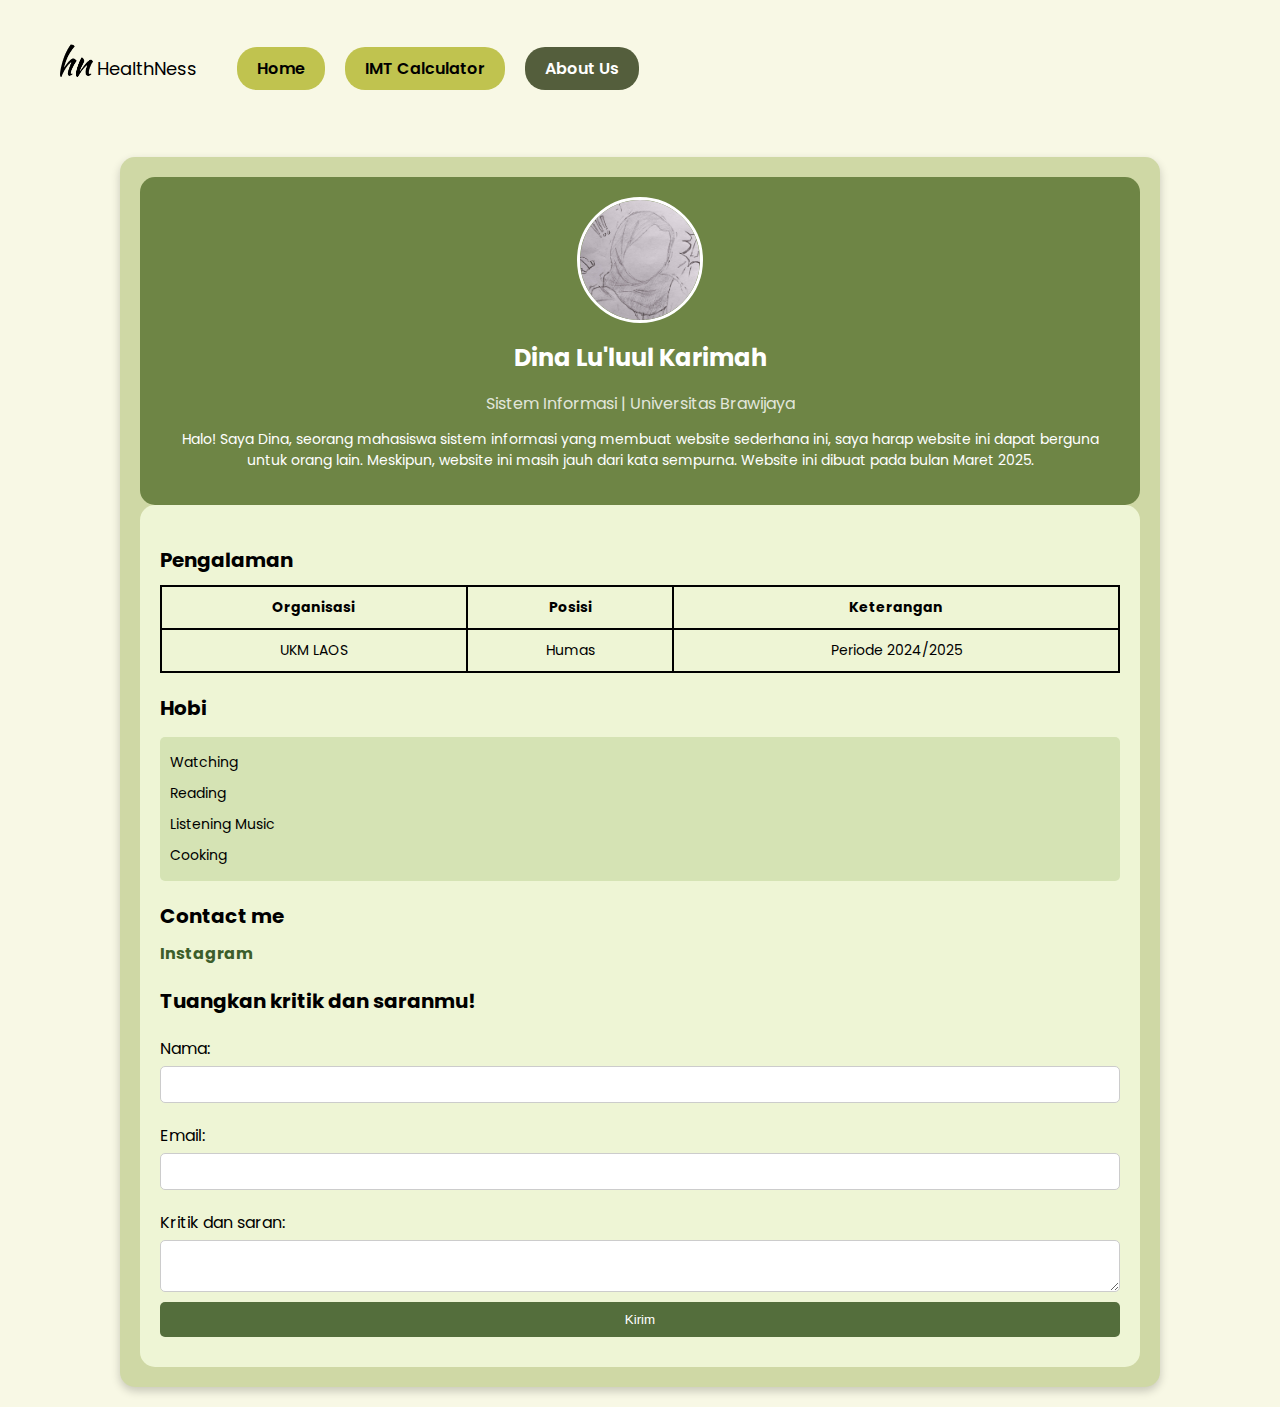
==== HealthNess/index.html @ 781340b9 "Update and rename Index.html to index.html" ====
<!DOCTYPE html>
<html lang="en">
<head>
    <meta charset="UTF-8">
    <meta name="viewport" content="width=device-width, initial-scale=1.0">
    <title>HealthNess</title>
    <link href="https://fonts.googleapis.com/css?family=Poppins&display=swap" rel="stylesheet">
    <link rel="stylesheet" href="style.css"/>
</head>
<body>
    <div class="container2">
        <header class="header">
          <div class="logo">
            <span><img class="logo-text" src="foto/hn.png" alt="logo"></span>
            <span></span>
            <span class="brand-name">HealthNess</span>
          </div>
              <nav>
                  <ul class="nav-links">
                      <li><a href="Home.html">Home</a></li>
                      <li><a href="IMT.html">IMT Calculator</a></li>
                      <li><a href="index.html" class="active">About Us</a></li>
                  </ul>
              </nav>
          </header>
      </div>

    <div class="container">
        <div class="profile-section">
            <img class="profile-img" src="foto/foto.jpg" alt="Profile Picture">
            <h1>Dina Lu'luul Karimah</h1>
            <h2>Sistem Informasi | Universitas Brawijaya</h2>
            <p>Halo! Saya Dina, seorang mahasiswa sistem informasi yang membuat website sederhana ini, saya harap website ini dapat berguna untuk orang lain. Meskipun, website ini masih jauh dari kata sempurna. Website ini dibuat pada bulan Maret 2025.</p>
        </div>

        <div class="content-section">
            <h3>Pengalaman</h3>
            <table>
                <thead>
                    <tr>
                        <th>Organisasi</th>
                        <th>Posisi</th>
                        <th>Keterangan</th>
                    </tr>
                </thead>
                <tbody>
                    <tr>
                        <td>UKM LAOS</td>
                        <td>Humas</td>
                        <td>Periode 2024/2025</td>
                    </tr>
                </tbody>
            </table>

            <div class="hobi">
                <h3>Hobi</h3>
                <ul>
                    <li>Watching</li>
                    <li>Reading</li>
                    <li>Listening Music</li>
                    <li>Cooking</li>
                </ul>
            </div>

            <div class="contact">
                <h3>Contact me</h3>
                <a target ="_blank" href="https://www.instagram.com/hn.dinaull/">Instagram</a>
            </div>

            <div class="form-section">
                <h3>Tuangkan kritik dan saranmu!</h3>
                <form id="contactForm">
                    <label for="name">Nama:</label>
                    <input type="text" id="name" name="name" required>
                    
                    <label for="email">Email:</label>
                    <input type="email" id="email" name="email" required>
                    
                    <label for="message">Kritik dan saran:</label>
                    <textarea id="message" name="message" required></textarea>
                    
                    <input type="submit" value="Kirim">
                </form>
            </div>
        </div>
    </div>
    
    <p id="notif">✅ Pesan berhasil dikirim!</p>
    <script src="script.js"></script>
</body>
</html>
---- HealthNess/style.css ----
body {
    font-family: 'Poppins', sans-serif;
    background-color: #f8f8e5;
    height: 100%;
    width: 100%;
    margin: 0;
    padding: 0;
  }
  
  .header {
  display: flex;
  justify-content: space-between;
  align-items: center;
  padding: 20px 40px;
  }
  
  .logo {
  display: flex;
  align-items: center;
  }
  
  .logo-text {
    width: 33px;
    height: 33px;
    margin-right: 4px;
    margin-bottom: 10px;
  }
  
  .brand-name {
  font-size: 18px;
  }
  
  .nav-links {
  list-style: none;
  display: flex;
  gap: 20px;
  }
  
  .nav-links li a {
  text-decoration: none;
  padding: 10px 20px;
  border-radius: 20px;
  background-color: #c0c34f;
  color: #000;
  font-weight: 600;
  }
  
  .nav-links li a.active {
  background-color: #545e3c;
  color: #fff;
  }
  
  .nav-links li a:hover {
  background-color: #545e3c;
  color: #fff;
  }
  
  .container2 {
  display: flex;
  margin: auto;
  padding: 20px;
  }

.container {
    width: 80%;
    max-width: 1000px;
    margin: 20px auto;
    background: #cfd8a5;
    border-radius: 15px;
    padding: 20px;
    box-shadow: 0 4px 10px rgba(0, 0, 0, 0.2);
}

.profile-section {
    width: flex;
    background: #6e8545;
    padding: 20px;
    text-align: center;
    color: white;
    border-radius: 15px;
}

.profile-section img.profile-img {
    width: 120px;
    height: 120px;
    border-radius: 50%;
    border: 3px solid white;
}

.profile-section h1 {
    font-size: 24px;
    font-weight: 700;
    margin-top: 10px;
}

.profile-section h2 {
    font-size: 16px;
    font-weight: 400;
    opacity: 0.8;
}

.profile-section p {
    font-size: 14px;
    margin-top: 10px;
}

.content-section {
    width: flex;
    padding: 20px;
    background: #eef5d5;
    color: black;
    border-radius: 15px;
}

.content-section h3 {
    font-size: 20px;
    font-weight: 700;
    margin-bottom: 10px;
}

.content-section table {
    width: 100%;
    border-collapse: collapse;
    font-size: 14px;
}

.content-section table th, 
.content-section table td {
    border: 2px solid black;
    padding: 10px;
    text-align: center;
}

.hobi {
    margin-top: 15px;
}

.hobi ul {
    list-style-type: none;
    background: #d5e3b4;
    padding: 10px;
    border-radius: 5px;
    text-align: left;
    font-size: 14px;
}

.hobi ul li {
    padding: 5px 0;
}

.contact {
    margin-top: 15px;
}

.contact a {
    text-decoration: none;
    color: #3c5e2b;
    font-weight: bold;
}

.form-section {
    margin-top: 15px;
}

.form-section form {
    display: flex;
    flex-direction: column;
}

.form-section label {
    margin: 10px 0 5px;
}

.form-section input, 
.form-section textarea {
    padding: 10px;
    margin-bottom: 10px;
    border: 1px solid #ccc;
    border-radius: 5px;
}

.form-section input[type="submit"] {
    background: #546e3c;
    color: white;
    border: none;
    cursor: pointer;
}

.form-section input[type="submit"]:hover {
    background: #3c5e2b;
}

#notif {
    display: none;
    padding: 10px;
    margin-top: 10px;
    color: #f8f8e5;
    background-color: #3c5e2b;
    text-align: center;
    transition: opacity 0.5s ease-in-out;
}
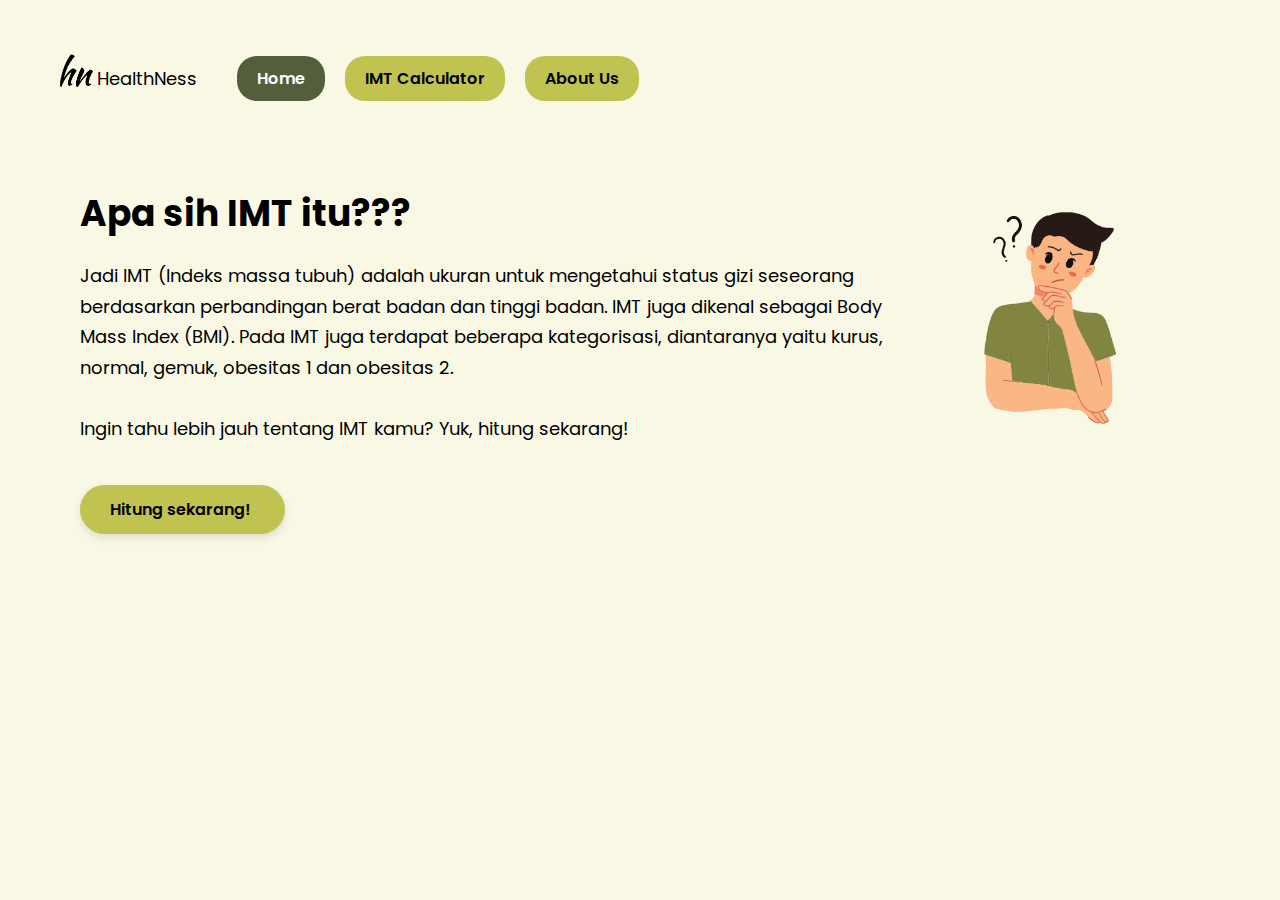
==== commit 6ab384e9: "Update and rename Home.html to index.html" ====
--- a/HealthNess/index.html
+++ b/HealthNess/index.html
@@ -1,91 +1,40 @@
-<!DOCTYPE html>
-<html lang="en">
-<head>
-    <meta charset="UTF-8">
-    <meta name="viewport" content="width=device-width, initial-scale=1.0">
-    <title>HealthNess</title>
-    <link href="https://fonts.googleapis.com/css?family=Poppins&display=swap" rel="stylesheet">
-    <link rel="stylesheet" href="style.css"/>
-</head>
-<body>
-    <div class="container2">
-        <header class="header">
-          <div class="logo">
-            <span><img class="logo-text" src="foto/hn.png" alt="logo"></span>
-            <span></span>
-            <span class="brand-name">HealthNess</span>
-          </div>
-              <nav>
-                  <ul class="nav-links">
-                      <li><a href="Home.html">Home</a></li>
-                      <li><a href="IMT.html">IMT Calculator</a></li>
-                      <li><a href="index.html" class="active">About Us</a></li>
-                  </ul>
-              </nav>
-          </header>
-      </div>
-
-    <div class="container">
-        <div class="profile-section">
-            <img class="profile-img" src="foto/foto.jpg" alt="Profile Picture">
-            <h1>Dina Lu'luul Karimah</h1>
-            <h2>Sistem Informasi | Universitas Brawijaya</h2>
-            <p>Halo! Saya Dina, seorang mahasiswa sistem informasi yang membuat website sederhana ini, saya harap website ini dapat berguna untuk orang lain. Meskipun, website ini masih jauh dari kata sempurna. Website ini dibuat pada bulan Maret 2025.</p>
-        </div>
-
-        <div class="content-section">
-            <h3>Pengalaman</h3>
-            <table>
-                <thead>
-                    <tr>
-                        <th>Organisasi</th>
-                        <th>Posisi</th>
-                        <th>Keterangan</th>
-                    </tr>
-                </thead>
-                <tbody>
-                    <tr>
-                        <td>UKM LAOS</td>
-                        <td>Humas</td>
-                        <td>Periode 2024/2025</td>
-                    </tr>
-                </tbody>
-            </table>
-
-            <div class="hobi">
-                <h3>Hobi</h3>
-                <ul>
-                    <li>Watching</li>
-                    <li>Reading</li>
-                    <li>Listening Music</li>
-                    <li>Cooking</li>
-                </ul>
-            </div>
-
-            <div class="contact">
-                <h3>Contact me</h3>
-                <a target ="_blank" href="https://www.instagram.com/hn.dinaull/">Instagram</a>
-            </div>
-
-            <div class="form-section">
-                <h3>Tuangkan kritik dan saranmu!</h3>
-                <form id="contactForm">
-                    <label for="name">Nama:</label>
-                    <input type="text" id="name" name="name" required>
-                    
-                    <label for="email">Email:</label>
-                    <input type="email" id="email" name="email" required>
-                    
-                    <label for="message">Kritik dan saran:</label>
-                    <textarea id="message" name="message" required></textarea>
-                    
-                    <input type="submit" value="Kirim">
-                </form>
-            </div>
-        </div>
-    </div>
-    
-    <p id="notif">✅ Pesan berhasil dikirim!</p>
-    <script src="script.js"></script>
-</body>
-</html>
+<!DOCTYPE html>
+<html lang="en">
+<head>
+    <meta charset="UTF-8">
+    <meta name="viewport" content="width=device-width, initial-scale=1.0">
+    <title>HealthNess</title>
+    <link href="https://fonts.googleapis.com/css2?family=Poppins:wght@400;600;700&display=swap" rel="stylesheet">
+    <link rel="stylesheet" href="styles.css">
+</head>
+<body>
+    <div class="container">
+        <header class="header">
+          <div class="logo">
+            <span><img class="logo-text" src="foto/hn.png" alt="logo"></span>
+            <span class="brand-name">HealthNess</span>
+          </div>
+              <nav>
+                  <ul class="nav-links">
+                      <li><a href="index.html" class="active">Home</a></li>
+                      <li><a href="IMT.html">IMT Calculator</a></li>
+                      <li><a href="about.html">About Us</a></li>
+                  </ul>
+              </nav>
+          </header>
+      </div>
+
+    <main class="main-content">
+        <div class="text-section">
+            <h1>Apa sih IMT itu???</h1>
+            <p>Jadi IMT (Indeks massa tubuh) adalah ukuran untuk mengetahui status gizi seseorang berdasarkan perbandingan berat badan dan tinggi badan. IMT juga dikenal sebagai Body Mass Index (BMI). Pada IMT juga terdapat beberapa kategorisasi, diantaranya yaitu kurus, normal, gemuk, obesitas 1 dan obesitas 2.<br><br>Ingin tahu lebih jauh tentang IMT kamu? Yuk, hitung sekarang!</p>
+        </div>
+        <div class="image-section">
+            <img src="foto/9.png" alt="Orang berpikir" class="illustration">
+        </div>
+    </main>
+    <main class="btn">
+        <a href="IMT.html" class="btn-hitung">Hitung sekarang!</a>
+    </main>
+</body>
+</html>
--- a/HealthNess/styles.css
+++ b/HealthNess/styles.css
@@ -0,0 +1,116 @@
+body {
+  font-family: 'Poppins', sans-serif;
+  background-color: #f8f8e5;
+  height: 100%;
+  width: 100%;
+  margin: 0;
+  padding: 0;
+}
+
+.header {
+display: flex;
+justify-content: space-between;
+align-items: center;
+padding: 20px 40px;
+}
+
+.logo {
+  display: flex;
+  align-items: center;
+}
+  
+.logo-text {
+  width: 33px;
+  height: 33px;
+  margin-right: 4px;
+  margin-bottom: 10px;
+}
+
+.brand-name {
+font-size: 18px;
+}
+
+.nav-links {
+list-style: none;
+display: flex;
+gap: 20px;
+}
+
+.nav-links li a {
+display: flex;
+align-items: center;
+text-decoration: none;
+padding: 10px 20px;
+border-radius: 20px;
+background-color: #c0c34f;
+color: #000;
+font-weight: 600;
+}
+
+.nav-links li a.active {
+background-color: #545e3c;
+color: #fff;
+}
+
+.nav-links li a:hover {
+background-color: #545e3c;
+color: #fff;
+}
+
+.container {
+display: flex;
+margin: auto;
+padding: 20px;
+}
+
+.main-content {
+  display: flex;
+  justify-content: space-between;
+  align-items: center;
+  padding: 5px 80px;
+}
+
+.text-section {
+  max-width: 90%;
+}
+
+.text-section h1 {
+  font-size: 36px;
+  font-weight: 700;
+  margin-bottom: 20px;
+}
+
+.text-section p {
+  font-size: 18px;
+  line-height: 1.7;
+  margin-bottom: 30px;
+}
+
+.btn {
+  justify-content: space-between;
+  align-items: center;
+  padding: 5px 80px;
+  max-width: 16%;
+}
+
+.btn-hitung {
+  display: flex;
+  text-decoration: none;
+  background-color: #c0c34f;
+  padding: 12px 30px;
+  border-radius: 30px;
+  font-weight: 600;
+  color: #000;
+  box-shadow: 0 4px 8px rgba(0,0,0,0.1);
+  transition: all 0.3s ease;
+}
+
+.btn-hitung:hover {
+  background-color: #545e3c;
+  color: #fff;
+}
+
+.image-section .illustration {
+  display: flex;
+  width: 300px;
+}
